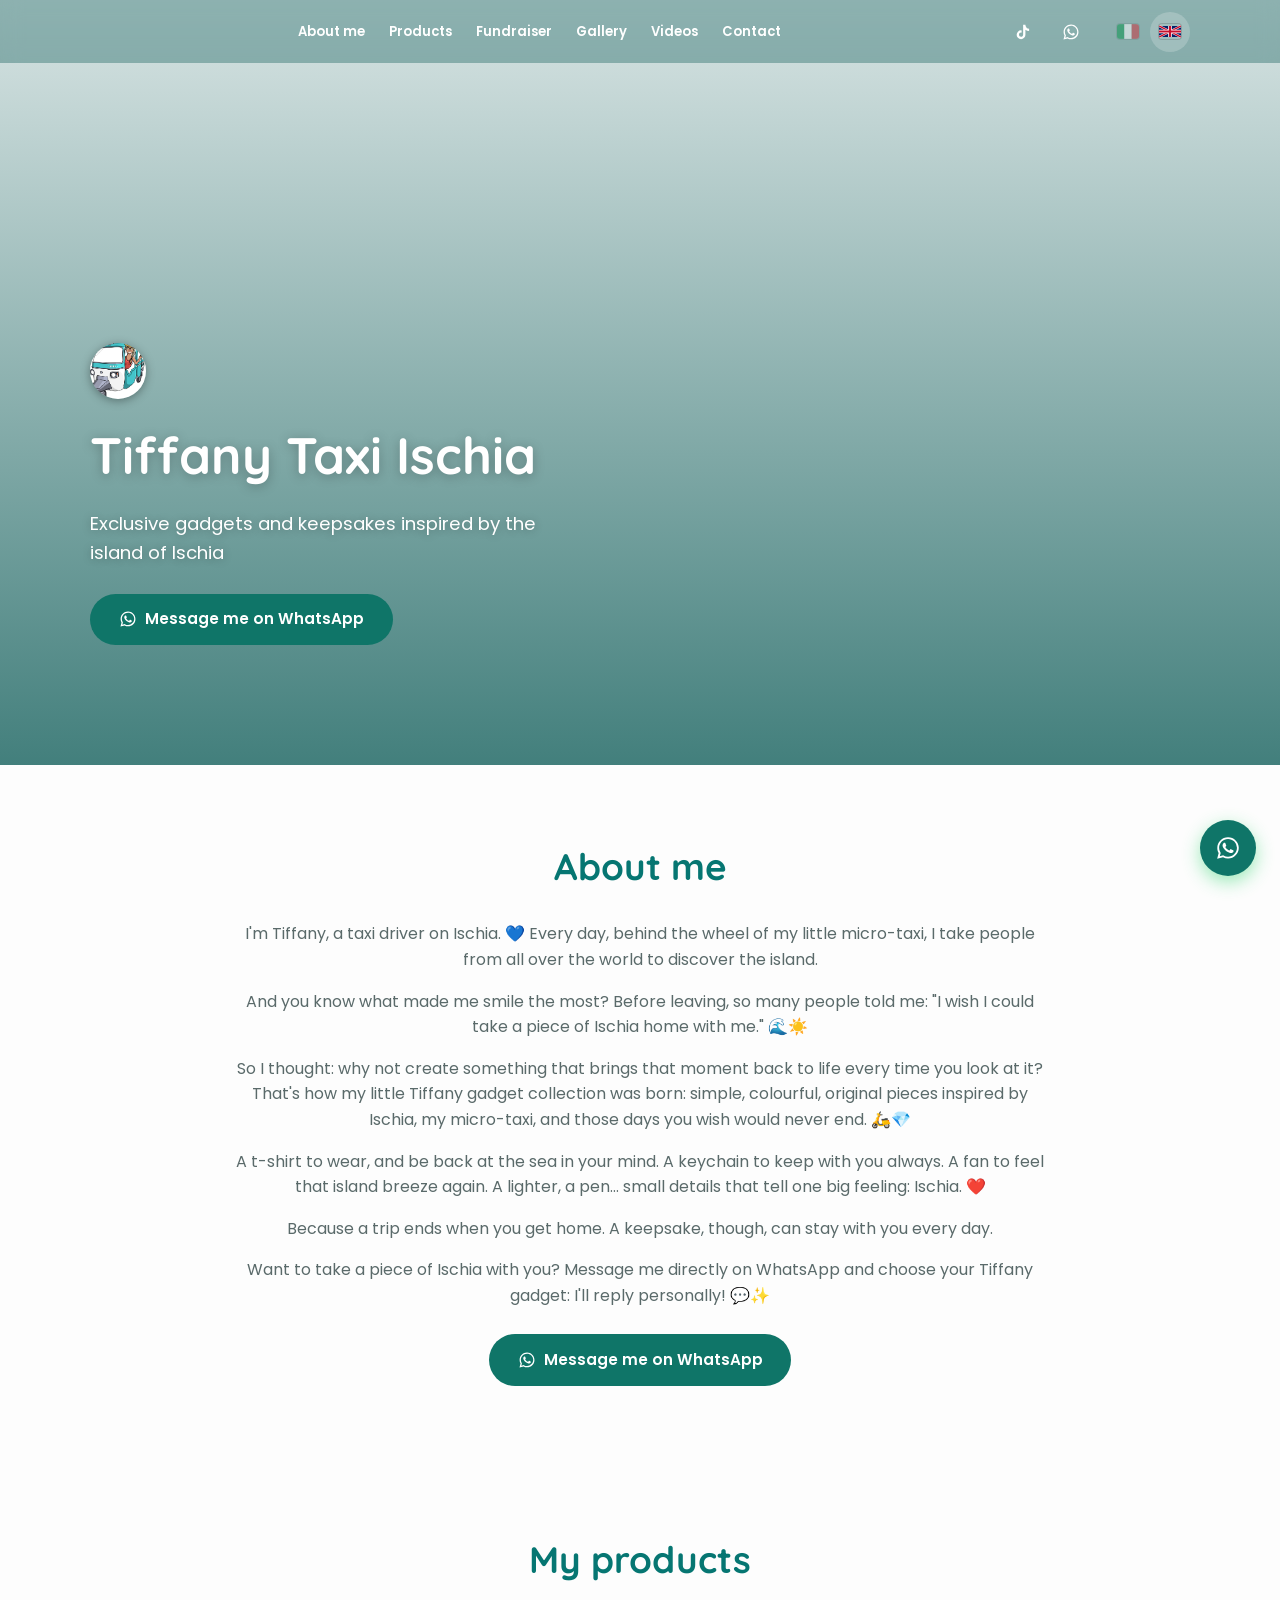
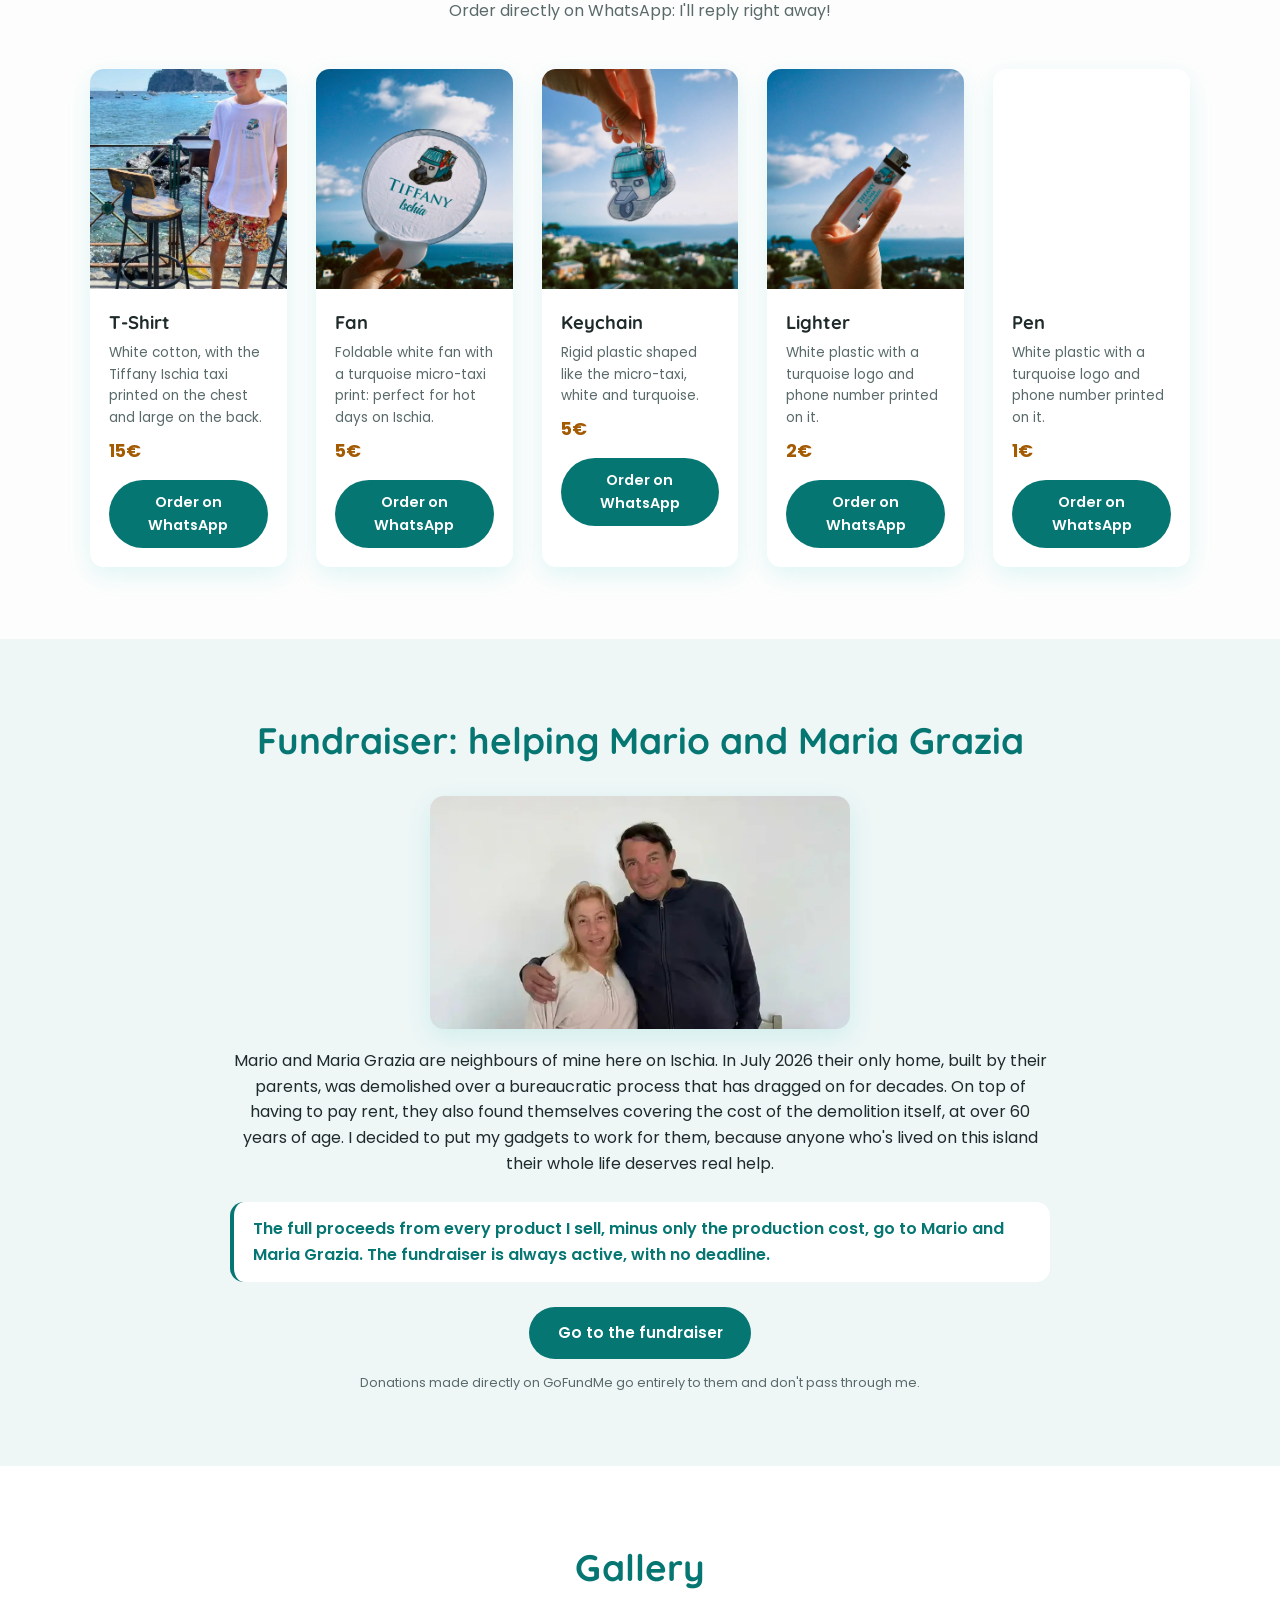
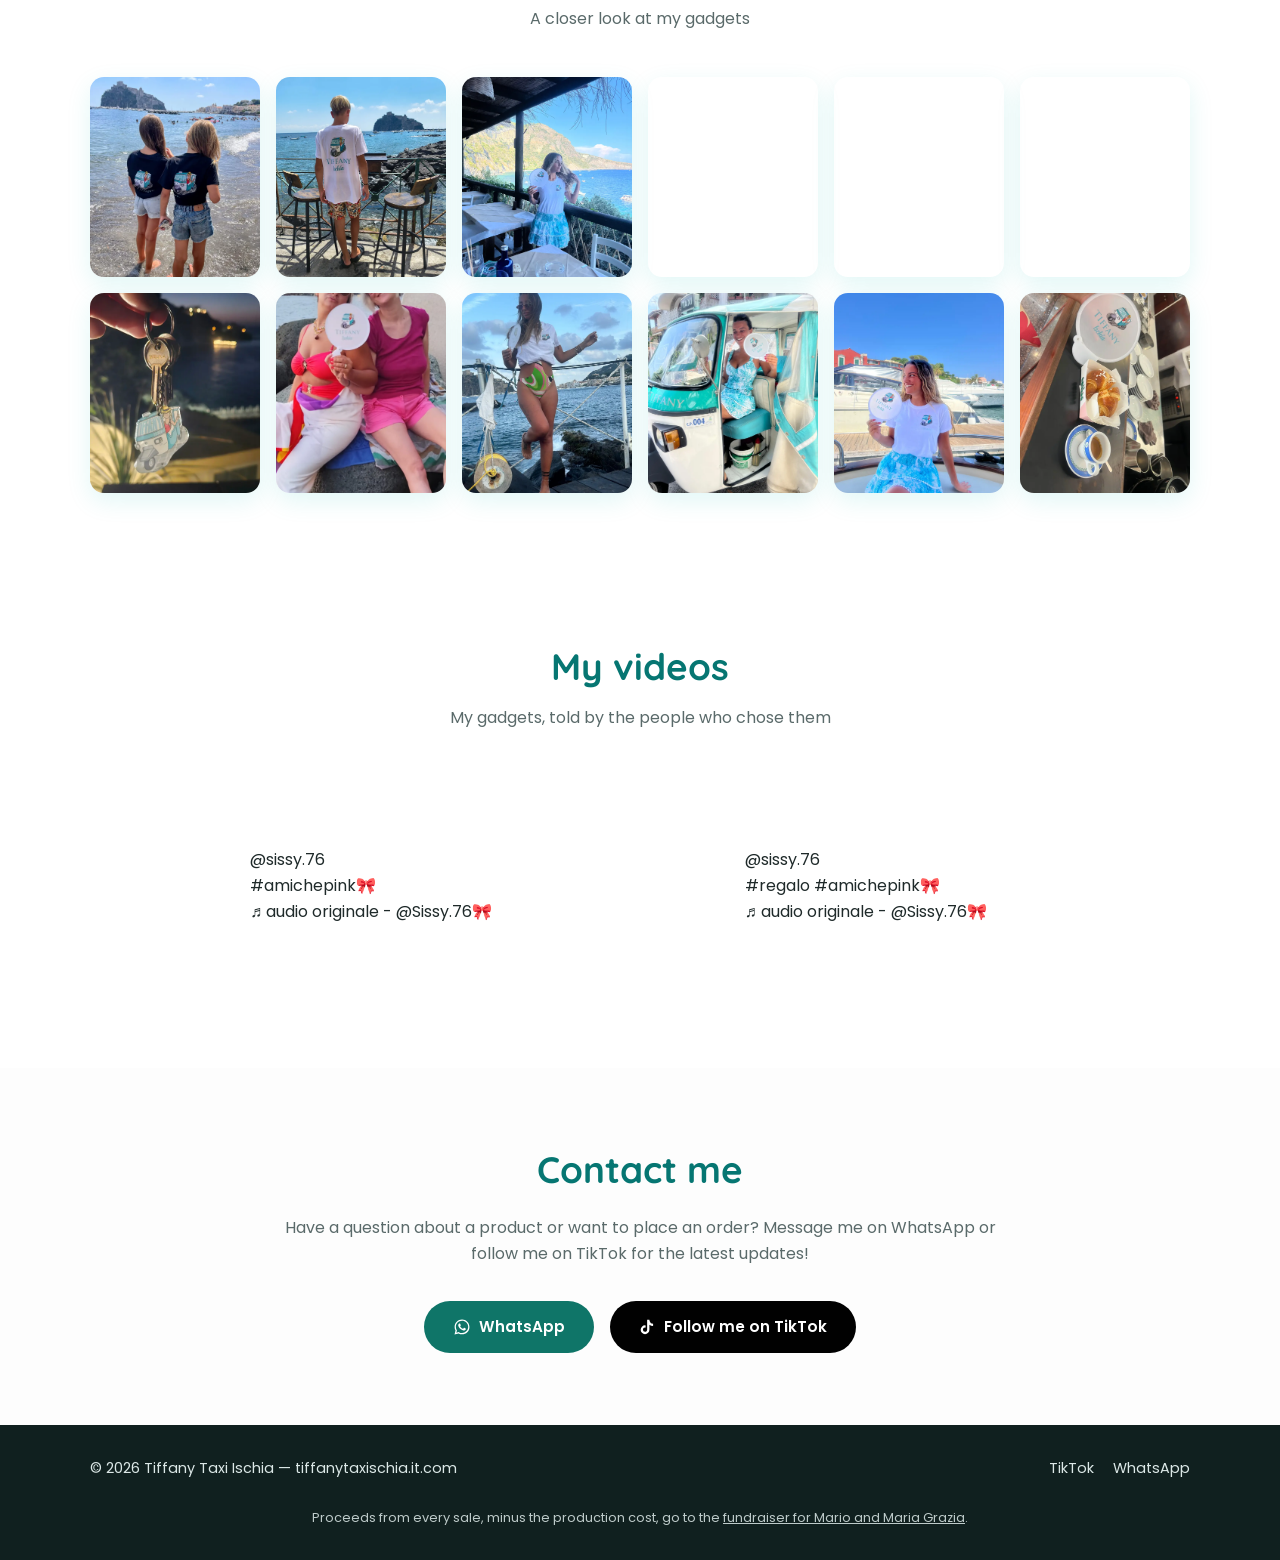
==== en.html @ 6708906d "Add English version of the site with a flag-based language switcher - Translate the entire page into" ====
<!DOCTYPE html>
<html lang="en">
<head>
<meta charset="UTF-8">
<meta name="viewport" content="width=device-width, initial-scale=1.0">
<title>Tiffany Taxi Ischia | Exclusive gadgets and products from Ischia</title>
<meta name="description" content="Tiffany Taxi Ischia: exclusive gadgets inspired by Ischia. Sales proceeds support a fundraiser for a family on the island. Order on WhatsApp!">
<link rel="canonical" href="https://tiffanytaxischia.it.com/en.html">
<link rel="alternate" hreflang="it" href="https://tiffanytaxischia.it.com/">
<link rel="alternate" hreflang="en" href="https://tiffanytaxischia.it.com/en.html">
<link rel="alternate" hreflang="x-default" href="https://tiffanytaxischia.it.com/">
<link rel="icon" type="image/png" sizes="32x32" href="assets/img/favicon.png">
<link rel="apple-touch-icon" sizes="180x180" href="assets/img/apple-touch-icon.png">
<meta property="og:title" content="Tiffany Taxi Ischia">
<meta property="og:description" content="Exclusive gadgets inspired by Ischia. Sales proceeds support a fundraiser for a family on the island. Order on WhatsApp, follow me on TikTok!">
<meta property="og:url" content="https://tiffanytaxischia.it.com/en.html">
<meta property="og:type" content="website">
<meta property="og:image" content="https://tiffanytaxischia.it.com/assets/img/og-image.jpg">
<meta property="og:image:width" content="1200">
<meta property="og:image:height" content="630">
<meta property="og:image:alt" content="Fan with the Tiffany Taxi Ischia logo">
<meta name="twitter:card" content="summary_large_image">
<meta name="twitter:image" content="https://tiffanytaxischia.it.com/assets/img/og-image.jpg">
<link rel="preload" as="image" href="assets/img/hero-mobile.webp" type="image/webp" media="(max-width: 768px)">
<link rel="preload" as="image" href="assets/img/hero-desktop.webp" type="image/webp" media="(min-width: 769px)">
<link rel="preconnect" href="https://fonts.googleapis.com">
<link rel="preconnect" href="https://fonts.gstatic.com" crossorigin>
<link href="https://fonts.googleapis.com/css2?family=Poppins:wght@400;600;700&family=Quicksand:wght@500;700&display=swap" rel="stylesheet">
<link rel="stylesheet" href="style.css">
<script type="application/ld+json">
{
  "@context": "https://schema.org",
  "@type": "Store",
  "name": "Tiffany Taxi Ischia",
  "image": "https://tiffanytaxischia.it.com/assets/img/og-image.jpg",
  "url": "https://tiffanytaxischia.it.com/",
  "telephone": "+393496470777",
  "address": {
    "@type": "PostalAddress",
    "addressLocality": "Ischia",
    "addressRegion": "NA",
    "addressCountry": "IT"
  },
  "sameAs": [
    "https://www.tiktok.com/@tiffanytaxischia"
  ]
}
</script>
</head>
<body>

<header class="site-header" id="site-header">
  <div class="container nav-bar">
    <button type="button" class="nav-toggle" id="nav-toggle" aria-expanded="false" aria-controls="main-nav" aria-label="Open menu">
      <svg class="icon-hamburger" viewBox="0 0 24 24" width="22" height="22" fill="none" stroke="currentColor" stroke-width="2" stroke-linecap="round" aria-hidden="true"><path d="M3 6h18M3 12h18M3 18h18"/></svg>
      <svg class="icon-close" viewBox="0 0 24 24" width="22" height="22" fill="none" stroke="currentColor" stroke-width="2" stroke-linecap="round" aria-hidden="true"><path d="M5 5l14 14M19 5L5 19"/></svg>
    </button>
    <nav class="main-nav" id="main-nav">
      <a href="#about">About me</a>
      <a href="#products">Products</a>
      <a href="#fundraiser">Fundraiser</a>
      <a href="#gallery">Gallery</a>
      <a href="#video">Videos</a>
      <a href="#contact">Contact</a>
    </nav>
    <div class="nav-social">
      <a class="nav-icon" href="https://www.tiktok.com/@tiffanytaxischia?_r=1&_t=ZN-99CZFN3Dx8I" target="_blank" rel="noopener noreferrer" aria-label="Follow me on TikTok">
        <svg viewBox="0 0 24 24" width="18" height="18" fill="currentColor" aria-hidden="true"><path d="M16.6 5.82c-.9-.95-1.4-2.2-1.4-3.5h-3.02v13.3c0 1.55-1.26 2.8-2.8 2.8a2.8 2.8 0 0 1-2.8-2.8 2.8 2.8 0 0 1 2.8-2.8c.27 0 .53.04.78.11V9.85a5.86 5.86 0 0 0-.78-.05 5.83 5.83 0 0 0-5.83 5.83A5.83 5.83 0 0 0 9.38 21.5a5.83 5.83 0 0 0 5.83-5.83V9.1a8.44 8.44 0 0 0 4.93 1.58V7.65c-1.28 0-2.47-.42-3.42-1.13-.05-.03-.09-.07-.12-.1Z"/></svg>
      </a>
      <a class="nav-icon" href="https://wa.me/393496470777?text=Hi!%20I'd%20like%20some%20info%20about%20your%20products." target="_blank" rel="noopener noreferrer" aria-label="Message me on WhatsApp">
        <svg viewBox="0 0 24 24" width="18" height="18" fill="currentColor" aria-hidden="true"><path d="M12.04 2C6.58 2 2.13 6.45 2.13 11.91c0 1.75.46 3.39 1.26 4.81L2 22l5.4-1.42a9.87 9.87 0 0 0 4.64 1.18h.01c5.46 0 9.9-4.45 9.9-9.91C21.96 6.45 17.5 2 12.04 2Zm0 18.06h-.01a8.2 8.2 0 0 1-4.18-1.15l-.3-.18-3.12.82.83-3.04-.2-.31a8.19 8.19 0 0 1-1.26-4.38c0-4.53 3.69-8.22 8.24-8.22 2.2 0 4.27.86 5.82 2.42a8.18 8.18 0 0 1 2.41 5.81c0 4.53-3.69 8.23-8.23 8.23Zm4.52-6.16c-.25-.12-1.47-.72-1.7-.81-.23-.08-.39-.12-.56.13-.17.25-.64.81-.78.97-.14.17-.29.19-.53.06-.25-.12-1.04-.38-1.99-1.22-.73-.66-1.23-1.47-1.37-1.72-.14-.25-.02-.38.11-.51.11-.11.25-.29.37-.43.12-.14.16-.25.25-.41.08-.17.04-.31-.02-.44-.06-.12-.56-1.36-.77-1.86-.2-.48-.41-.42-.56-.43h-.48c-.17 0-.44.06-.67.31-.23.25-.87.86-.87 2.08 0 1.23.9 2.42 1.02 2.58.12.17 1.77 2.72 4.29 3.81.6.26 1.07.42 1.43.53.6.19 1.15.16 1.58.1.48-.07 1.47-.6 1.68-1.18.21-.58.21-1.08.14-1.18-.06-.1-.23-.17-.48-.29Z"/></svg>
      </a>
    </div>
    <div class="nav-lang">
      <a href="/" class="lang-link" hreflang="it" aria-label="Italiano">
        <svg class="flag-icon" viewBox="0 0 3 2" aria-hidden="true"><rect width="1" height="2" x="0" fill="#009246"/><rect width="1" height="2" x="1" fill="#fff"/><rect width="1" height="2" x="2" fill="#ce2b37"/></svg>
      </a>
      <a href="/en.html" class="lang-link lang-active" hreflang="en" aria-current="page" aria-label="English">
        <svg class="flag-icon" viewBox="0 0 60 30" aria-hidden="true"><rect width="60" height="30" fill="#012169"/><path d="M0 0L60 30M60 0L0 30" stroke="#fff" stroke-width="6"/><path d="M0 0L25 12.5M60 0L35 12.5M0 30L25 17.5M60 30L35 17.5" stroke="#C8102E" stroke-width="4"/><path d="M30 0V30M0 15H60" stroke="#fff" stroke-width="10"/><path d="M30 0V30M0 15H60" stroke="#C8102E" stroke-width="6"/></svg>
      </a>
    </div>
  </div>
</header>

<main id="top">

  <section class="hero" id="hero">

    <picture class="hero-media">
      <source media="(max-width: 768px)" srcset="assets/img/hero-mobile.webp" type="image/webp">
      <source media="(max-width: 768px)" srcset="assets/img/hero-mobile.jpg" type="image/jpeg">
      <source srcset="assets/img/hero-desktop.webp" type="image/webp">
      <img src="assets/img/hero-desktop.jpg" alt="The Aragonese Castle of Ischia seen from the sea, with boats moored in the harbour" width="1197" height="673" fetchpriority="high" decoding="async">
    </picture>
    <div class="hero-overlay"></div>
    <div class="hero-content container">
      <img src="assets/img/logo.png" alt="Tiffany Taxi Ischia" class="hero-logo" width="1466" height="1466" decoding="async">
      <h1>Tiffany Taxi Ischia</h1>
      <p class="hero-subtitle">Exclusive gadgets and keepsakes inspired by the island of Ischia</p>
      <a href="https://wa.me/393496470777?text=Hi!%20I'd%20like%20some%20info%20about%20your%20products." target="_blank" rel="noopener noreferrer" class="btn btn-whatsapp hero-cta" aria-label="Message me on WhatsApp">
        <svg viewBox="0 0 24 24" width="18" height="18" fill="currentColor" aria-hidden="true"><path d="M12.04 2C6.58 2 2.13 6.45 2.13 11.91c0 1.75.46 3.39 1.26 4.81L2 22l5.4-1.42a9.87 9.87 0 0 0 4.64 1.18h.01c5.46 0 9.9-4.45 9.9-9.91C21.96 6.45 17.5 2 12.04 2Zm0 18.06h-.01a8.2 8.2 0 0 1-4.18-1.15l-.3-.18-3.12.82.83-3.04-.2-.31a8.19 8.19 0 0 1-1.26-4.38c0-4.53 3.69-8.22 8.24-8.22 2.2 0 4.27.86 5.82 2.42a8.18 8.18 0 0 1 2.41 5.81c0 4.53-3.69 8.23-8.23 8.23Zm4.52-6.16c-.25-.12-1.47-.72-1.7-.81-.23-.08-.39-.12-.56.13-.17.25-.64.81-.78.97-.14.17-.29.19-.53.06-.25-.12-1.04-.38-1.99-1.22-.73-.66-1.23-1.47-1.37-1.72-.14-.25-.02-.38.11-.51.11-.11.25-.29.37-.43.12-.14.16-.25.25-.41.08-.17.04-.31-.02-.44-.06-.12-.56-1.36-.77-1.86-.2-.48-.41-.42-.56-.43h-.48c-.17 0-.44.06-.67.31-.23.25-.87.86-.87 2.08 0 1.23.9 2.42 1.02 2.58.12.17 1.77 2.72 4.29 3.81.6.26 1.07.42 1.43.53.6.19 1.15.16 1.58.1.48-.07 1.47-.6 1.68-1.18.21-.58.21-1.08.14-1.18-.06-.1-.23-.17-.48-.29Z"/></svg>
        Message me on WhatsApp
      </a>
    </div>
  </section>

  <section id="about" class="about">
    <div class="container about-inner">
      <h2>About me</h2>
      <p>I'm Tiffany, a taxi driver on Ischia. 💙 Every day, behind the wheel of my little micro-taxi, I take people from all over the world to discover the island.</p>
      <p>And you know what made me smile the most? Before leaving, so many people told me: "I wish I could take a piece of Ischia home with me." 🌊☀️</p>
      <p>So I thought: why not create something that brings that moment back to life every time you look at it? That's how my little Tiffany gadget collection was born: simple, colourful, original pieces inspired by Ischia, my micro-taxi, and those days you wish would never end. 🛵💎</p>
      <p>A t-shirt to wear, and be back at the sea in your mind. A keychain to keep with you always. A fan to feel that island breeze again. A lighter, a pen… small details that tell one big feeling: Ischia. ❤️</p>
      <p>Because a trip ends when you get home. A keepsake, though, can stay with you every day.</p>
      <p>Want to take a piece of Ischia with you? Message me directly on WhatsApp and choose your Tiffany gadget: I'll reply personally! 💬✨</p>
      <a href="https://wa.me/393496470777?text=Hi!%20I'd%20like%20some%20info%20about%20your%20products." target="_blank" rel="noopener noreferrer" class="btn btn-whatsapp about-cta">
        <svg viewBox="0 0 24 24" width="18" height="18" fill="currentColor" aria-hidden="true"><path d="M12.04 2C6.58 2 2.13 6.45 2.13 11.91c0 1.75.46 3.39 1.26 4.81L2 22l5.4-1.42a9.87 9.87 0 0 0 4.64 1.18h.01c5.46 0 9.9-4.45 9.9-9.91C21.96 6.45 17.5 2 12.04 2Zm0 18.06h-.01a8.2 8.2 0 0 1-4.18-1.15l-.3-.18-3.12.82.83-3.04-.2-.31a8.19 8.19 0 0 1-1.26-4.38c0-4.53 3.69-8.22 8.24-8.22 2.2 0 4.27.86 5.82 2.42a8.18 8.18 0 0 1 2.41 5.81c0 4.53-3.69 8.23-8.23 8.23Zm4.52-6.16c-.25-.12-1.47-.72-1.7-.81-.23-.08-.39-.12-.56.13-.17.25-.64.81-.78.97-.14.17-.29.19-.53.06-.25-.12-1.04-.38-1.99-1.22-.73-.66-1.23-1.47-1.37-1.72-.14-.25-.02-.38.11-.51.11-.11.25-.29.37-.43.12-.14.16-.25.25-.41.08-.17.04-.31-.02-.44-.06-.12-.56-1.36-.77-1.86-.2-.48-.41-.42-.56-.43h-.48c-.17 0-.44.06-.67.31-.23.25-.87.86-.87 2.08 0 1.23.9 2.42 1.02 2.58.12.17 1.77 2.72 4.29 3.81.6.26 1.07.42 1.43.53.6.19 1.15.16 1.58.1.48-.07 1.47-.6 1.68-1.18.21-.58.21-1.08.14-1.18-.06-.1-.23-.17-.48-.29Z"/></svg>
        Message me on WhatsApp
      </a>
    </div>
  </section>

  <section id="products" class="products">
    <div class="container">
      <h2>My products</h2>
      <p class="section-subtitle">Order directly on WhatsApp: I'll reply right away!</p>

      <div class="product-grid">

        <article class="product-card">
          <picture>
            <source srcset="assets/img/maglia1.webp" type="image/webp">
            <img src="assets/img/maglia1.jpeg" alt="Tiffany Taxi Ischia T-Shirt" width="951" height="1600" loading="lazy" decoding="async">
          </picture>
          <div class="product-info">
            <h3>T-Shirt</h3>
            <p class="product-desc">White cotton, with the Tiffany Ischia taxi printed on the chest and large on the back.</p>
            <p class="price">15€</p>
            <a class="btn btn-order" href="https://wa.me/393496470777?text=Hi!%20I'd%20like%20to%20order%3A%20T-Shirt%20(15%E2%82%AC)" target="_blank" rel="noopener noreferrer">Order on WhatsApp</a>
          </div>
        </article>

        <article class="product-card">
          <picture>
            <source srcset="assets/img/ventaglio.webp" type="image/webp">
            <img src="assets/img/ventaglio.jpeg" alt="Tiffany Taxi Ischia fan" width="1200" height="1600" loading="lazy" decoding="async">
          </picture>
          <div class="product-info">
            <h3>Fan</h3>
            <p class="product-desc">Foldable white fan with a turquoise micro-taxi print: perfect for hot days on Ischia.</p>
            <p class="price">5€</p>
            <a class="btn btn-order" href="https://wa.me/393496470777?text=Hi!%20I'd%20like%20to%20order%3A%20Fan%20(5%E2%82%AC)" target="_blank" rel="noopener noreferrer">Order on WhatsApp</a>
          </div>
        </article>

        <article class="product-card">
          <picture>
            <source srcset="assets/img/portachiavi.webp" type="image/webp">
            <img src="assets/img/portachiavi.jpeg" alt="Tiffany Taxi Ischia keychain" width="1200" height="1600" loading="lazy" decoding="async">
          </picture>
          <div class="product-info">
            <h3>Keychain</h3>
            <p class="product-desc">Rigid plastic shaped like the micro-taxi, white and turquoise.</p>
            <p class="price">5€</p>
            <a class="btn btn-order" href="https://wa.me/393496470777?text=Hi!%20I'd%20like%20to%20order%3A%20Keychain%20(5%E2%82%AC)" target="_blank" rel="noopener noreferrer">Order on WhatsApp</a>
          </div>
        </article>

        <article class="product-card">
          <picture>
            <source srcset="assets/img/accendino.webp" type="image/webp">
            <img src="assets/img/accendino.jpeg" alt="Tiffany Taxi Ischia lighter" width="1200" height="1600" loading="lazy" decoding="async">
          </picture>
          <div class="product-info">
            <h3>Lighter</h3>
            <p class="product-desc">White plastic with a turquoise logo and phone number printed on it.</p>
            <p class="price">2€</p>
            <a class="btn btn-order" href="https://wa.me/393496470777?text=Hi!%20I'd%20like%20to%20order%3A%20Lighter%20(2%E2%82%AC)" target="_blank" rel="noopener noreferrer">Order on WhatsApp</a>
          </div>
        </article>

        <article class="product-card">
          <picture>
            <source srcset="assets/img/penna.webp" type="image/webp">
            <img src="assets/img/penna.jpeg" alt="Tiffany Taxi Ischia pen" width="1192" height="1600" loading="lazy" decoding="async">
          </picture>
          <div class="product-info">
            <h3>Pen</h3>
            <p class="product-desc">White plastic with a turquoise logo and phone number printed on it.</p>
            <p class="price">1€</p>
            <a class="btn btn-order" href="https://wa.me/393496470777?text=Hi!%20I'd%20like%20to%20order%3A%20Pen%20(1%E2%82%AC)" target="_blank" rel="noopener noreferrer">Order on WhatsApp</a>
          </div>
        </article>

      </div>
    </div>
  </section>

  <section id="fundraiser" class="fundraiser">
    <div class="container fundraiser-inner">
      <h2>Fundraiser: helping Mario and Maria Grazia</h2>
      <picture>
        <source srcset="assets/img/mario-maria-grazia.webp" type="image/webp">
        <img src="assets/img/mario-maria-grazia.jpeg" alt="Mario and Maria Grazia" class="fundraiser-photo" width="700" height="389" loading="lazy" decoding="async">
      </picture>
      <p>Mario and Maria Grazia are neighbours of mine here on Ischia. In July 2026 their only home, built by their parents, was demolished over a bureaucratic process that has dragged on for decades. On top of having to pay rent, they also found themselves covering the cost of the demolition itself, at over 60 years of age. I decided to put my gadgets to work for them, because anyone who's lived on this island their whole life deserves real help.</p>
      <p class="fundraiser-quota">The full proceeds from every product I sell, minus only the production cost, go to Mario and Maria Grazia. The fundraiser is always active, with no deadline.</p>
      <a href="https://gofund.me/87194f56e" target="_blank" rel="noopener noreferrer" class="btn btn-fundraiser">Go to the fundraiser</a>
      <p class="fundraiser-note">Donations made directly on GoFundMe go entirely to them and don't pass through me.</p>
    </div>
  </section>

  <section id="gallery" class="gallery">
    <div class="container">
      <h2>Gallery</h2>
      <p class="section-subtitle">A closer look at my gadgets</p>
      <div class="gallery-grid">
        <a class="gallery-item" href="assets/img/maglia2.jpeg">
          <picture>
            <source srcset="assets/img/maglia2.webp" type="image/webp">
            <img src="assets/img/maglia2.jpeg" alt="Tiffany Taxi Ischia T-Shirt, photo 2" width="1184" height="1600" loading="lazy" decoding="async">
          </picture>
        </a>
        <a class="gallery-item" href="assets/img/maglia3.jpeg">
          <picture>
            <source srcset="assets/img/maglia3.webp" type="image/webp">
            <img src="assets/img/maglia3.jpeg" alt="Tiffany Taxi Ischia T-Shirt, photo 3" width="1200" height="1600" loading="lazy" decoding="async">
          </picture>
        </a>
        <a class="gallery-item" href="assets/img/maglia_e_ventaglio.jpeg">
          <picture>
            <source srcset="assets/img/maglia_e_ventaglio.webp" type="image/webp">
            <img src="assets/img/maglia_e_ventaglio.jpeg" alt="Tiffany Taxi Ischia T-Shirt and fan" width="3024" height="4032" loading="lazy" decoding="async">
          </picture>
        </a>
        <a class="gallery-item" href="assets/img/ventaglio2.jpeg">
          <picture>
            <source srcset="assets/img/ventaglio2.webp" type="image/webp">
            <img src="assets/img/ventaglio2.jpeg" alt="Tiffany Taxi Ischia fan, photo 2" width="1600" height="1200" loading="lazy" decoding="async">
          </picture>
        </a>
        <a class="gallery-item" href="assets/img/ventaglio3.jpeg">
          <picture>
            <source srcset="assets/img/ventaglio3.webp" type="image/webp">
            <img src="assets/img/ventaglio3.jpeg" alt="Tiffany Taxi Ischia fan, photo 3" width="1600" height="1200" loading="lazy" decoding="async">
          </picture>
        </a>
        <a class="gallery-item" href="assets/img/ventaglio4.jpeg">
          <picture>
            <source srcset="assets/img/ventaglio4.webp" type="image/webp">
            <img src="assets/img/ventaglio4.jpeg" alt="Tiffany Taxi Ischia fan, photo 4" width="1600" height="1200" loading="lazy" decoding="async">
          </picture>
        </a>
        <a class="gallery-item" href="assets/img/portachiavi2.jpeg">
          <picture>
            <source srcset="assets/img/portachiavi2.webp" type="image/webp">
            <img src="assets/img/portachiavi2.jpeg" alt="Tiffany Taxi Ischia keychain, photo 2" width="946" height="2048" loading="lazy" decoding="async">
          </picture>
        </a>
        <a class="gallery-item" href="assets/img/ventaglio5.jpeg">
          <picture>
            <source srcset="assets/img/ventaglio5.webp" type="image/webp">
            <img src="assets/img/ventaglio5.jpeg" alt="Two friends with the Tiffany Ischia fan, castle in the background" width="900" height="2008" loading="lazy" decoding="async">
          </picture>
        </a>
        <a class="gallery-item" href="assets/img/ventaglio6.jpeg">
          <picture>
            <source srcset="assets/img/ventaglio6.webp" type="image/webp">
            <img src="assets/img/ventaglio6.jpeg" alt="Tiffany Ischia fan on the pier, sea view" width="900" height="1200" loading="lazy" decoding="async">
          </picture>
        </a>
        <a class="gallery-item" href="assets/img/taxi-reale.jpeg">
          <picture>
            <source srcset="assets/img/taxi-reale.webp" type="image/webp">
            <img src="assets/img/taxi-reale.jpeg" alt="The real Tiffany taxi on Ischia, fan in hand" width="900" height="1200" loading="lazy" decoding="async">
          </picture>
        </a>
        <a class="gallery-item" href="assets/img/maglia4.jpeg">
          <picture>
            <source srcset="assets/img/maglia4.webp" type="image/webp">
            <img src="assets/img/maglia4.jpeg" alt="Tiffany Ischia T-Shirt worn on a boat, fan in hand" width="900" height="1200" loading="lazy" decoding="async">
          </picture>
        </a>
        <a class="gallery-item" href="assets/img/ventaglio7.jpeg">
          <picture>
            <source srcset="assets/img/ventaglio7.webp" type="image/webp">
            <img src="assets/img/ventaglio7.jpeg" alt="Tiffany Ischia fan at a café, with a croissant and coffee" width="900" height="1200" loading="lazy" decoding="async">
          </picture>
        </a>
      </div>
    </div>

    <div id="lightbox" class="lightbox" hidden>
      <button type="button" class="lightbox-close" aria-label="Close preview">&times;</button>
      <img class="lightbox-img" src="" alt="">
    </div>
  </section>

  <section id="video" class="tiktok-section">
    <div class="container">
      <h2>My videos</h2>
      <p class="section-subtitle">My gadgets, told by the people who chose them</p>
      <div class="tiktok-grid">
        <div class="tiktok-embed-wrap">
          <blockquote class="tiktok-embed" cite="https://www.tiktok.com/@sissy.76/video/7666508667839089952" data-video-id="7666508667839089952" style="max-width:605px;min-width:325px;">
            <section>
              <a target="_blank" title="@sissy.76" href="https://www.tiktok.com/@sissy.76?refer=embed">@sissy.76</a>
              <p><a title="amichepink🎀" target="_blank" href="https://www.tiktok.com/tag/amichepink%F0%9F%8E%80?refer=embed">#amichepink🎀</a></p>
              <a target="_blank" title="♬ audio originale - @Sissy.76🎀" href="https://www.tiktok.com/music/audio-originale-7666508689050651424?refer=embed">♬ audio originale - @Sissy.76🎀</a>
            </section>
          </blockquote>
        </div>
        <div class="tiktok-embed-wrap">
          <blockquote class="tiktok-embed" cite="https://www.tiktok.com/@sissy.76/video/7667182428473101600" data-video-id="7667182428473101600" style="max-width:605px;min-width:325px;">
            <section>
              <a target="_blank" title="@sissy.76" href="https://www.tiktok.com/@sissy.76?refer=embed">@sissy.76</a>
              <p><a title="regalo" target="_blank" href="https://www.tiktok.com/tag/regalo?refer=embed">#regalo</a> <a title="amichepink🎀" target="_blank" href="https://www.tiktok.com/tag/amichepink%F0%9F%8E%80?refer=embed">#amichepink🎀</a></p>
              <a target="_blank" title="♬ audio originale - @Sissy.76🎀" href="https://www.tiktok.com/music/audio-originale-7667182452250544928?refer=embed">♬ audio originale - @Sissy.76🎀</a>
            </section>
          </blockquote>
        </div>
      </div>
    </div>
  </section>

  <section id="contact" class="contact">
    <div class="container contact-inner">
      <h2>Contact me</h2>
      <p>Have a question about a product or want to place an order? Message me on WhatsApp or follow me on TikTok for the latest updates!</p>
      <div class="contact-actions">
        <a href="https://wa.me/393496470777?text=Hi!%20I'd%20like%20some%20info%20about%20your%20products." target="_blank" rel="noopener noreferrer" class="btn btn-whatsapp">
          <svg viewBox="0 0 24 24" width="18" height="18" fill="currentColor" aria-hidden="true"><path d="M12.04 2C6.58 2 2.13 6.45 2.13 11.91c0 1.75.46 3.39 1.26 4.81L2 22l5.4-1.42a9.87 9.87 0 0 0 4.64 1.18h.01c5.46 0 9.9-4.45 9.9-9.91C21.96 6.45 17.5 2 12.04 2Zm0 18.06h-.01a8.2 8.2 0 0 1-4.18-1.15l-.3-.18-3.12.82.83-3.04-.2-.31a8.19 8.19 0 0 1-1.26-4.38c0-4.53 3.69-8.22 8.24-8.22 2.2 0 4.27.86 5.82 2.42a8.18 8.18 0 0 1 2.41 5.81c0 4.53-3.69 8.23-8.23 8.23Zm4.52-6.16c-.25-.12-1.47-.72-1.7-.81-.23-.08-.39-.12-.56.13-.17.25-.64.81-.78.97-.14.17-.29.19-.53.06-.25-.12-1.04-.38-1.99-1.22-.73-.66-1.23-1.47-1.37-1.72-.14-.25-.02-.38.11-.51.11-.11.25-.29.37-.43.12-.14.16-.25.25-.41.08-.17.04-.31-.02-.44-.06-.12-.56-1.36-.77-1.86-.2-.48-.41-.42-.56-.43h-.48c-.17 0-.44.06-.67.31-.23.25-.87.86-.87 2.08 0 1.23.9 2.42 1.02 2.58.12.17 1.77 2.72 4.29 3.81.6.26 1.07.42 1.43.53.6.19 1.15.16 1.58.1.48-.07 1.47-.6 1.68-1.18.21-.58.21-1.08.14-1.18-.06-.1-.23-.17-.48-.29Z"/></svg>
          WhatsApp
        </a>
        <a href="https://www.tiktok.com/@tiffanytaxischia?_r=1&_t=ZN-99CZFN3Dx8I" target="_blank" rel="noopener noreferrer" class="btn btn-tiktok">
          <svg viewBox="0 0 24 24" width="18" height="18" fill="currentColor" aria-hidden="true"><path d="M16.6 5.82c-.9-.95-1.4-2.2-1.4-3.5h-3.02v13.3c0 1.55-1.26 2.8-2.8 2.8a2.8 2.8 0 0 1-2.8-2.8 2.8 2.8 0 0 1 2.8-2.8c.27 0 .53.04.78.11V9.85a5.86 5.86 0 0 0-.78-.05 5.83 5.83 0 0 0-5.83 5.83A5.83 5.83 0 0 0 9.38 21.5a5.83 5.83 0 0 0 5.83-5.83V9.1a8.44 8.44 0 0 0 4.93 1.58V7.65c-1.28 0-2.47-.42-3.42-1.13-.05-.03-.09-.07-.12-.1Z"/></svg>
          Follow me on TikTok
        </a>
      </div>
    </div>
  </section>

</main>

<footer class="site-footer">
  <div class="container footer-inner">
    <p>&copy; 2026 Tiffany Taxi Ischia — tiffanytaxischia.it.com</p>
    <div class="footer-links">
      <a href="https://www.tiktok.com/@tiffanytaxischia?_r=1&_t=ZN-99CZFN3Dx8I" target="_blank" rel="noopener noreferrer">TikTok</a>
      <a href="https://wa.me/393496470777" target="_blank" rel="noopener noreferrer">WhatsApp</a>
    </div>
    <p class="footer-fundraiser">Proceeds from every sale, minus the production cost, go to the <a href="https://gofund.me/87194f56e" target="_blank" rel="noopener noreferrer">fundraiser for Mario and Maria Grazia</a>.</p>
  </div>
</footer>

<a href="https://wa.me/393496470777?text=Hi!%20I'd%20like%20some%20info%20about%20your%20products." target="_blank" rel="noopener noreferrer" class="whatsapp-float" aria-label="Message me on WhatsApp">
  <svg viewBox="0 0 24 24" width="26" height="26" fill="currentColor" aria-hidden="true"><path d="M12.04 2C6.58 2 2.13 6.45 2.13 11.91c0 1.75.46 3.39 1.26 4.81L2 22l5.4-1.42a9.87 9.87 0 0 0 4.64 1.18h.01c5.46 0 9.9-4.45 9.9-9.91C21.96 6.45 17.5 2 12.04 2Zm0 18.06h-.01a8.2 8.2 0 0 1-4.18-1.15l-.3-.18-3.12.82.83-3.04-.2-.31a8.19 8.19 0 0 1-1.26-4.38c0-4.53 3.69-8.22 8.24-8.22 2.2 0 4.27.86 5.82 2.42a8.18 8.18 0 0 1 2.41 5.81c0 4.53-3.69 8.23-8.23 8.23Zm4.52-6.16c-.25-.12-1.47-.72-1.7-.81-.23-.08-.39-.12-.56.13-.17.25-.64.81-.78.97-.14.17-.29.19-.53.06-.25-.12-1.04-.38-1.99-1.22-.73-.66-1.23-1.47-1.37-1.72-.14-.25-.02-.38.11-.51.11-.11.25-.29.37-.43.12-.14.16-.25.25-.41.08-.17.04-.31-.02-.44-.06-.12-.56-1.36-.77-1.86-.2-.48-.41-.42-.56-.43h-.48c-.17 0-.44.06-.67.31-.23.25-.87.86-.87 2.08 0 1.23.9 2.42 1.02 2.58.12.17 1.77 2.72 4.29 3.81.6.26 1.07.42 1.43.53.6.19 1.15.16 1.58.1.48-.07 1.47-.6 1.68-1.18.21-.58.21-1.08.14-1.18-.06-.1-.23-.17-.48-.29Z"/></svg>
</a>

<script>
  (function () {
    var lightbox = document.getElementById('lightbox');
    var lightboxImg = lightbox.querySelector('.lightbox-img');
    var closeBtn = lightbox.querySelector('.lightbox-close');
    var lastFocused = null;

    function openLightbox(trigger) {
      var img = trigger.querySelector('img');
      lightboxImg.src = img.currentSrc || img.src;
      lightboxImg.alt = img.alt;
      lastFocused = trigger;
      lightbox.hidden = false;
      closeBtn.focus();
    }

    function closeLightbox() {
      lightbox.hidden = true;
      lightboxImg.src = '';
      if (lastFocused) lastFocused.focus();
    }

    document.querySelectorAll('.gallery-item').forEach(function (item) {
      item.addEventListener('click', function (e) {
        e.preventDefault();
        openLightbox(item);
      });
    });

    closeBtn.addEventListener('click', closeLightbox);

    lightbox.addEventListener('click', function (e) {
      if (e.target === lightbox) closeLightbox();
    });

    document.addEventListener('keydown', function (e) {
      if (e.key === 'Escape' && !lightbox.hidden) closeLightbox();
    });
  })();

  (function () {
    var header = document.getElementById('site-header');
    var toggle = document.getElementById('nav-toggle');
    var nav = document.getElementById('main-nav');

    function closeMenu() {
      nav.classList.remove('open');
      toggle.setAttribute('aria-expanded', 'false');
    }

    toggle.addEventListener('click', function () {
      var isOpen = nav.classList.toggle('open');
      toggle.setAttribute('aria-expanded', String(isOpen));
    });

    nav.addEventListener('click', function (e) {
      if (e.target.tagName === 'A') closeMenu();
    });

    document.addEventListener('click', function (e) {
      if (nav.classList.contains('open') && !nav.contains(e.target) && !toggle.contains(e.target)) {
        closeMenu();
      }
    });

    document.addEventListener('keydown', function (e) {
      if (e.key === 'Escape' && nav.classList.contains('open')) {
        closeMenu();
        toggle.focus();
      }
    });

    function onScroll() {
      header.classList.toggle('scrolled', window.scrollY > 20);
    }
    onScroll();
    window.addEventListener('scroll', onScroll, { passive: true });
  })();

  (function () {
    var reduceMotion = window.matchMedia('(prefers-reduced-motion: reduce)').matches;
    if (reduceMotion || !('IntersectionObserver' in window)) return;

    var targets = document.querySelectorAll('.product-card, .gallery-item, .about-inner, .fundraiser-inner, .contact-inner, .tiktok-grid');
    targets.forEach(function (el) { el.classList.add('reveal'); });

    var observer = new IntersectionObserver(function (entries) {
      entries.forEach(function (entry) {
        if (entry.isIntersecting) {
          entry.target.classList.add('is-visible');
          observer.unobserve(entry.target);
        }
      });
    }, { threshold: 0.15, rootMargin: '0px 0px -40px 0px' });

    targets.forEach(function (el) { observer.observe(el); });
  })();

  (function () {
    var section = document.getElementById('video');
    if (!section) return;

    function loadTikTokEmbed() {
      var script = document.createElement('script');
      script.src = 'https://www.tiktok.com/embed.js';
      script.async = true;
      document.body.appendChild(script);
    }

    if ('IntersectionObserver' in window) {
      var observer = new IntersectionObserver(function (entries) {
        entries.forEach(function (entry) {
          if (entry.isIntersecting) {
            loadTikTokEmbed();
            observer.disconnect();
          }
        });
      }, { rootMargin: '200px' });
      observer.observe(section);
    } else {
      loadTikTokEmbed();
    }
  })();
</script>

</body>
</html>
---- style.css ----
:root {
  --color-primary: #0abab5;
  --color-primary-dark: #067672;
  --color-primary-darker: #045551;
  --color-accent: #ffb703;
  --color-accent-dark: #a35a00;
  --color-bg: #fdfdfd;
  --color-surface: #ffffff;
  --color-text: #1f2a2a;
  --color-text-light: #5a6a6a;
  --color-whatsapp: #0f7568;
  --color-tiktok: #010101;
  --font-heading: 'Quicksand', sans-serif;
  --font-body: 'Poppins', sans-serif;
  --radius: 14px;
  --shadow: 0 8px 24px rgba(10, 186, 181, 0.12);
}

* {
  box-sizing: border-box;
  margin: 0;
  padding: 0;
}

html {
  scroll-behavior: smooth;
}

body {
  font-family: var(--font-body);
  color: var(--color-text);
  background: var(--color-bg);
  line-height: 1.6;
}

img,
picture {
  max-width: 100%;
  display: block;
}

h1, h2, h3 {
  font-family: var(--font-heading);
  font-weight: 700;
}

.container {
  width: 100%;
  max-width: 1140px;
  margin: 0 auto;
  padding: 0 1.25rem;
}

a {
  text-decoration: none;
  color: inherit;
}

/* Header / Nav */

.site-header {
  position: fixed;
  top: 0;
  left: 0;
  right: 0;
  z-index: 1000;
  background: rgba(4, 85, 81, 0.35);
  backdrop-filter: blur(10px);
  -webkit-backdrop-filter: blur(10px);
  transition: background-color 0.25s ease, box-shadow 0.25s ease;
}

.site-header.scrolled {
  background: var(--color-surface);
  box-shadow: 0 2px 10px rgba(0, 0, 0, 0.08);
}

.nav-bar {
  display: flex;
  align-items: center;
  gap: 0.75rem;
  padding: 0.6rem 1.25rem;
}

.nav-toggle {
  display: none;
  align-items: center;
  justify-content: center;
  width: 44px;
  height: 44px;
  border: none;
  background: transparent;
  color: #fff;
  cursor: pointer;
  border-radius: 8px;
  transition: color 0.2s ease;
}

.site-header.scrolled .nav-toggle {
  color: var(--color-text);
}

.nav-toggle .icon-close {
  display: none;
}

.nav-toggle[aria-expanded="true"] .icon-hamburger {
  display: none;
}

.nav-toggle[aria-expanded="true"] .icon-close {
  display: block;
}

.main-nav {
  display: flex;
  flex: 1;
  justify-content: center;
  gap: 1.5rem;
}

.main-nav a {
  font-size: 0.82rem;
  font-weight: 600;
  color: #fff;
  white-space: nowrap;
  transition: color 0.2s ease;
}

.site-header.scrolled .main-nav a {
  color: var(--color-text);
}

.main-nav a:hover {
  color: var(--color-accent);
}

.nav-social {
  display: flex;
  gap: 0.25rem;
  margin-left: auto;
}

.nav-icon {
  display: inline-flex;
  align-items: center;
  justify-content: center;
  width: 44px;
  height: 44px;
  border-radius: 50%;
  color: #fff;
  transition: background-color 0.2s ease, color 0.2s ease;
}

.site-header.scrolled .nav-icon {
  color: var(--color-primary-dark);
}

.nav-icon:hover {
  background: rgba(255, 255, 255, 0.18);
}

.site-header.scrolled .nav-icon:hover {
  background: rgba(4, 85, 81, 0.1);
}

.nav-lang {
  display: flex;
  gap: 0.15rem;
  margin-left: 0.15rem;
}

.lang-link {
  display: inline-flex;
  align-items: center;
  justify-content: center;
  width: 40px;
  height: 40px;
  border-radius: 50%;
  opacity: 0.5;
  transition: opacity 0.2s ease, background-color 0.2s ease;
}

.flag-icon {
  width: 22px;
  height: 15px;
  border-radius: 3px;
  box-shadow: 0 0 0 1px rgba(0, 0, 0, 0.15);
}

.lang-link:hover {
  opacity: 0.85;
}

.lang-link.lang-active {
  opacity: 1;
  background: rgba(255, 255, 255, 0.2);
  cursor: default;
}

.site-header.scrolled .lang-link.lang-active {
  background: rgba(4, 85, 81, 0.1);
}

/* Hero */

.hero {
  position: relative;
  height: 100svh;
  display: flex;
  align-items: flex-end;
  overflow: hidden;
  color: #fff;
}

.hero-media {
  position: absolute;
  inset: 0;
  z-index: 0;
}

.hero-media img {
  width: 100%;
  height: 100%;
  object-fit: cover;
  animation: kenburns 22s ease-in-out infinite alternate;
}

@keyframes kenburns {
  from {
    transform: scale(1);
  }
  to {
    transform: scale(1.08);
  }
}

@media (prefers-reduced-motion: reduce) {
  .hero-media img {
    animation: none;
  }
}

.hero-overlay {
  position: absolute;
  inset: 0;
  z-index: 1;
  background: linear-gradient(to top, rgba(4, 85, 81, 0.75) 0%, rgba(4, 85, 81, 0.15) 100%);
  pointer-events: none;
}

.hero-content {
  position: relative;
  z-index: 2;
  width: 100%;
  padding: 6rem 1.25rem 3rem;
  text-align: center;
}

.hero-logo {
  width: 56px;
  height: 56px;
  object-fit: cover;
  border-radius: 50%;
  box-shadow: 0 2px 10px rgba(0, 0, 0, 0.35);
  margin: 0 auto 1rem;
}

.hero h1 {
  font-size: clamp(2rem, 6vw, 3.2rem);
  text-wrap: balance;
  margin-bottom: 0.75rem;
  text-shadow: 0 2px 12px rgba(0, 0, 0, 0.25);
}

.hero-subtitle {
  font-size: clamp(1rem, 2.2vw, 1.15rem);
  max-width: 480px;
  margin: 0 auto 1.6rem;
  text-shadow: 0 1px 8px rgba(0, 0, 0, 0.25);
}

.hero-cta {
  padding: 1rem 2rem;
  font-size: 1rem;
}

/* Desktop hero: shorter, bottom-left aligned */
@media (min-width: 769px) {
  .hero {
    height: min(85vh, 800px);
  }

  .hero-content {
    text-align: left;
  }

  .hero-logo {
    margin: 0 0 1rem;
  }

  .hero-subtitle {
    margin: 0 0 1.6rem;
  }
}

/* Buttons */

.btn {
  display: inline-flex;
  align-items: center;
  gap: 0.5rem;
  padding: 0.85rem 1.8rem;
  border-radius: 999px;
  font-weight: 600;
  font-size: 0.95rem;
  transition: transform 0.15s ease, box-shadow 0.15s ease, opacity 0.15s ease;
}

.btn:hover {
  transform: translateY(-2px);
}

.btn-primary {
  background: var(--color-accent);
  color: #1f2a2a;
}

.btn-whatsapp {
  background: var(--color-whatsapp);
  color: #fff;
}

.btn-tiktok {
  background: var(--color-tiktok);
  color: #fff;
}

.btn-order {
  display: flex;
  align-items: center;
  justify-content: center;
  min-height: 44px;
  text-align: center;
  background: var(--color-primary-dark);
  color: #fff;
  padding: 0.7rem 1rem;
  border-radius: 999px;
  font-size: 0.9rem;
  margin-top: 0.9rem;
}

.btn-order:hover {
  background: var(--color-primary-darker);
}

/* Sections */

section {
  padding: 4.5rem 1.25rem;
}

section h2 {
  text-align: center;
  font-size: clamp(1.7rem, 3vw, 2.3rem);
  color: var(--color-primary-dark);
}

.section-subtitle {
  text-align: center;
  color: var(--color-text-light);
  margin-top: 0.6rem;
  margin-bottom: 2.8rem;
}

/* About */

.about-inner {
  text-align: center;
  max-width: 640px;
}

@media (min-width: 769px) {
  .about-inner {
    max-width: 860px;
  }
}

.about-inner p {
  color: var(--color-text-light);
  margin-top: 1rem;
}

.about-inner p:first-of-type {
  margin-top: 1.6rem;
}

.about-cta {
  margin-top: 1.6rem;
}

/* Products */

.product-grid {
  display: grid;
  grid-template-columns: repeat(auto-fit, minmax(220px, 1fr));
  gap: 1.8rem;
}

@media (min-width: 960px) {
  .product-grid {
    grid-template-columns: repeat(5, 1fr);
  }
}

.product-card {
  background: var(--color-surface);
  border-radius: var(--radius);
  overflow: hidden;
  box-shadow: var(--shadow);
  transition: transform 0.2s ease, box-shadow 0.2s ease;
}

.product-card:hover {
  transform: translateY(-6px);
  box-shadow: 0 14px 30px rgba(10, 186, 181, 0.2);
}

.product-card img {
  width: 100%;
  height: 220px;
  object-fit: cover;
}

.product-info {
  padding: 1.2rem;
}

.product-info h3 {
  font-size: 1.15rem;
  margin-bottom: 0.3rem;
}

.product-desc {
  font-size: 0.85rem;
  color: var(--color-text-light);
  margin-bottom: 0.5rem;
}

.price {
  font-weight: 700;
  color: var(--color-accent-dark);
  font-size: 1.1rem;
}

/* Fundraiser */

.fundraiser {
  background: #eef6f6;
}

.fundraiser-inner {
  text-align: center;
  max-width: 640px;
}

@media (min-width: 769px) {
  .fundraiser-inner {
    max-width: 860px;
  }
}

.fundraiser-photo {
  width: 100%;
  max-width: 420px;
  height: auto;
  margin: 1.6rem auto 0;
  border-radius: var(--radius);
  box-shadow: var(--shadow);
}

.fundraiser-inner > p {
  color: var(--color-text);
  margin-top: 1.2rem;
}

.fundraiser-inner > p.fundraiser-quota {
  font-weight: 600;
  color: var(--color-primary-dark);
  background: var(--color-surface);
  border-left: 4px solid var(--color-primary-dark);
  border-radius: var(--radius);
  padding: 0.9rem 1.2rem;
  margin-top: 1.6rem;
  text-align: left;
}

.btn-fundraiser {
  background: var(--color-primary-dark);
  color: #fff;
  margin-top: 1.6rem;
}

.btn-fundraiser:hover {
  background: var(--color-primary-darker);
}

.fundraiser-inner > p.fundraiser-note {
  font-size: 0.8rem;
  color: var(--color-text-light);
  margin-top: 0.9rem;
}

/* Gallery */

.gallery {
  background: var(--color-surface);
}

.gallery-grid {
  display: grid;
  grid-template-columns: repeat(6, 1fr);
  gap: 1rem;
}

.gallery-item {
  display: block;
  cursor: pointer;
  border-radius: var(--radius);
}

.gallery-item:focus-visible {
  outline: 3px solid var(--color-primary);
  outline-offset: 2px;
}

.gallery-grid img {
  width: 100%;
  height: 200px;
  object-fit: cover;
  border-radius: var(--radius);
  box-shadow: var(--shadow);
  transition: transform 0.2s ease;
}

.gallery-item:hover img {
  transform: scale(1.03);
}

/* Lightbox */

.lightbox {
  position: fixed;
  inset: 0;
  z-index: 1000;
  display: flex;
  align-items: center;
  justify-content: center;
  padding: 2rem;
  background: rgba(10, 20, 20, 0.92);
}

.lightbox[hidden] {
  display: none;
}

.lightbox-img {
  max-width: 100%;
  max-height: 90vh;
  border-radius: var(--radius);
  box-shadow: 0 10px 40px rgba(0, 0, 0, 0.5);
}

.lightbox-close {
  position: absolute;
  top: 1rem;
  right: 1.25rem;
  width: 44px;
  height: 44px;
  border: none;
  border-radius: 50%;
  background: rgba(255, 255, 255, 0.15);
  color: #fff;
  font-size: 1.8rem;
  line-height: 1;
  cursor: pointer;
  display: flex;
  align-items: center;
  justify-content: center;
  transition: background 0.15s ease;
}

.lightbox-close:hover,
.lightbox-close:focus-visible {
  background: rgba(255, 255, 255, 0.3);
}

/* TikTok videos */

.tiktok-section {
  background: var(--color-surface);
}

.tiktok-grid {
  display: grid;
  grid-template-columns: repeat(auto-fit, minmax(300px, 1fr));
  gap: 1.8rem;
  max-width: 960px;
  margin: 0 auto;
}

.tiktok-embed-wrap {
  display: flex;
  justify-content: center;
}

/* Contact */

.contact {
  text-align: center;
}

.contact p {
  max-width: 560px;
  margin: 1rem auto 2.2rem;
  color: var(--color-text-light);
}

@media (min-width: 769px) {
  .contact p {
    max-width: 720px;
  }
}

.contact-actions {
  display: flex;
  flex-wrap: wrap;
  justify-content: center;
  gap: 1rem;
}

/* Footer */

.site-footer {
  background: #10201f;
  color: #dce8e7;
  padding: 2rem 1.25rem;
}

.footer-inner {
  display: flex;
  flex-wrap: wrap;
  justify-content: space-between;
  align-items: center;
  gap: 1rem;
  font-size: 0.9rem;
}

.footer-links {
  display: flex;
  gap: 1.2rem;
}

.footer-links a:hover {
  color: var(--color-accent);
}

.footer-fundraiser {
  flex-basis: 100%;
  text-align: center;
  font-size: 0.8rem;
  color: #dce8e7;
  opacity: 0.85;
  margin-top: 0.75rem;
}

.footer-fundraiser a {
  text-decoration: underline;
}

.footer-fundraiser a:hover {
  color: var(--color-accent);
}

/* Floating WhatsApp button */

.whatsapp-float {
  position: fixed;
  bottom: 1.5rem;
  right: 1.5rem;
  width: 56px;
  height: 56px;
  display: flex;
  align-items: center;
  justify-content: center;
  background: var(--color-whatsapp);
  color: #fff;
  border-radius: 50%;
  box-shadow: 0 6px 18px rgba(37, 211, 102, 0.45);
  z-index: 200;
  transition: transform 0.15s ease;
}

.whatsapp-float:hover {
  transform: scale(1.06);
}

/* Scroll reveal */

.reveal {
  opacity: 0;
  transform: translateY(24px);
  transition: opacity 0.6s ease, transform 0.6s ease;
}

.reveal.is-visible {
  opacity: 1;
  transform: translateY(0);
}

.product-card:nth-child(2) { transition-delay: 0.08s; }
.product-card:nth-child(3) { transition-delay: 0.16s; }
.product-card:nth-child(4) { transition-delay: 0.24s; }
.product-card:nth-child(5) { transition-delay: 0.32s; }

.gallery-item:nth-child(6n+2) { transition-delay: 0.06s; }
.gallery-item:nth-child(6n+3) { transition-delay: 0.12s; }
.gallery-item:nth-child(6n+4) { transition-delay: 0.18s; }
.gallery-item:nth-child(6n+5) { transition-delay: 0.24s; }
.gallery-item:nth-child(6n) { transition-delay: 0.3s; }

@media (prefers-reduced-motion: reduce) {
  .reveal {
    opacity: 1;
    transform: none;
    transition: none;
  }
}

/* Responsive */

@media (max-width: 768px) {
  .nav-toggle {
    display: inline-flex;
  }

  .main-nav {
    position: absolute;
    top: 100%;
    left: 0;
    right: 0;
    flex-direction: column;
    align-items: center;
    gap: 0;
    max-height: 0;
    overflow: hidden;
    background: var(--color-surface);
    box-shadow: 0 8px 16px rgba(0, 0, 0, 0.1);
    transition: max-height 0.25s ease;
  }

  .main-nav.open {
    max-height: 320px;
  }

  .main-nav a {
    width: 100%;
    padding: 0.9rem 1.25rem;
    color: var(--color-text);
    text-align: center;
    border-top: 1px solid #eee;
  }
}

@media (max-width: 720px) {
  .gallery-grid {
    display: flex;
    overflow-x: auto;
    scroll-snap-type: x mandatory;
    -webkit-overflow-scrolling: touch;
    padding-bottom: 0.5rem;
  }

  .gallery-item {
    flex: 0 0 70%;
    scroll-snap-align: center;
  }

  .site-footer {
    padding-bottom: 5rem;
  }

  .footer-inner {
    flex-direction: column;
    align-items: center;
    text-align: center;
  }

  .footer-links {
    justify-content: center;
  }
}
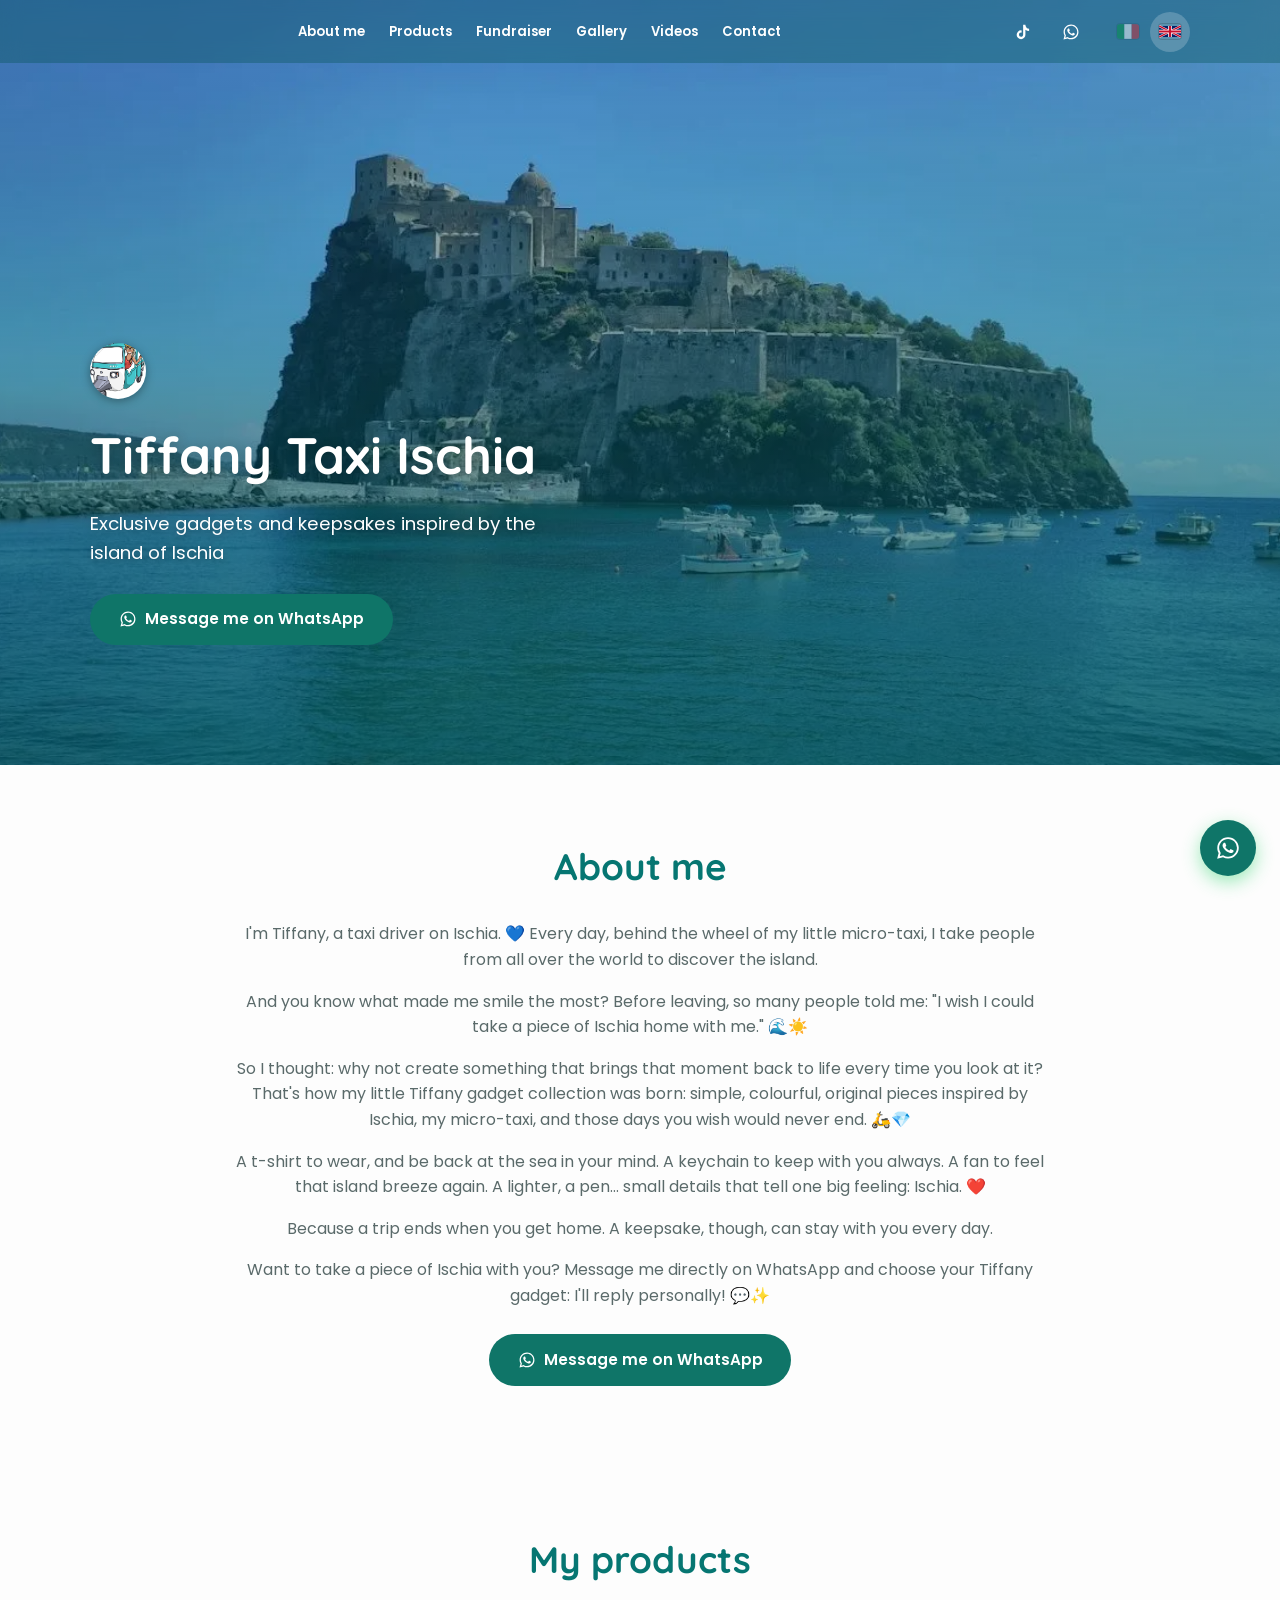
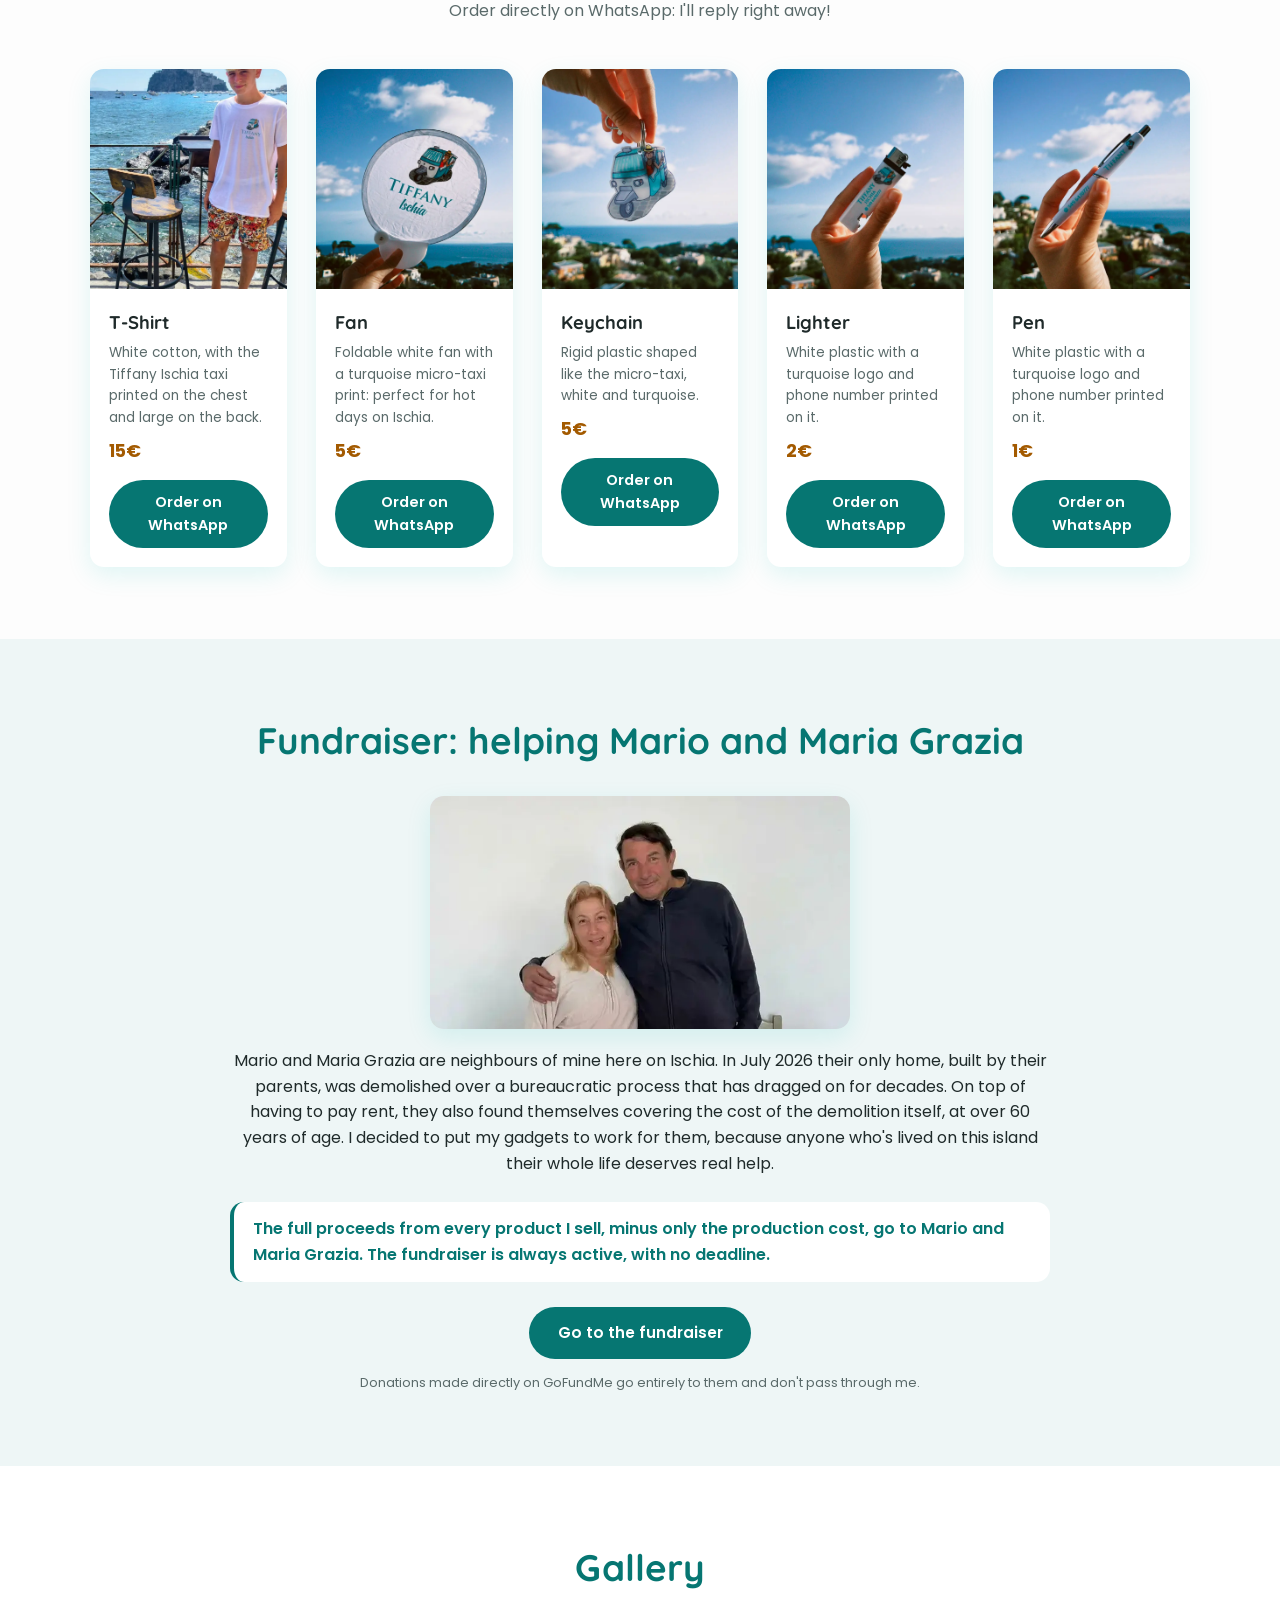
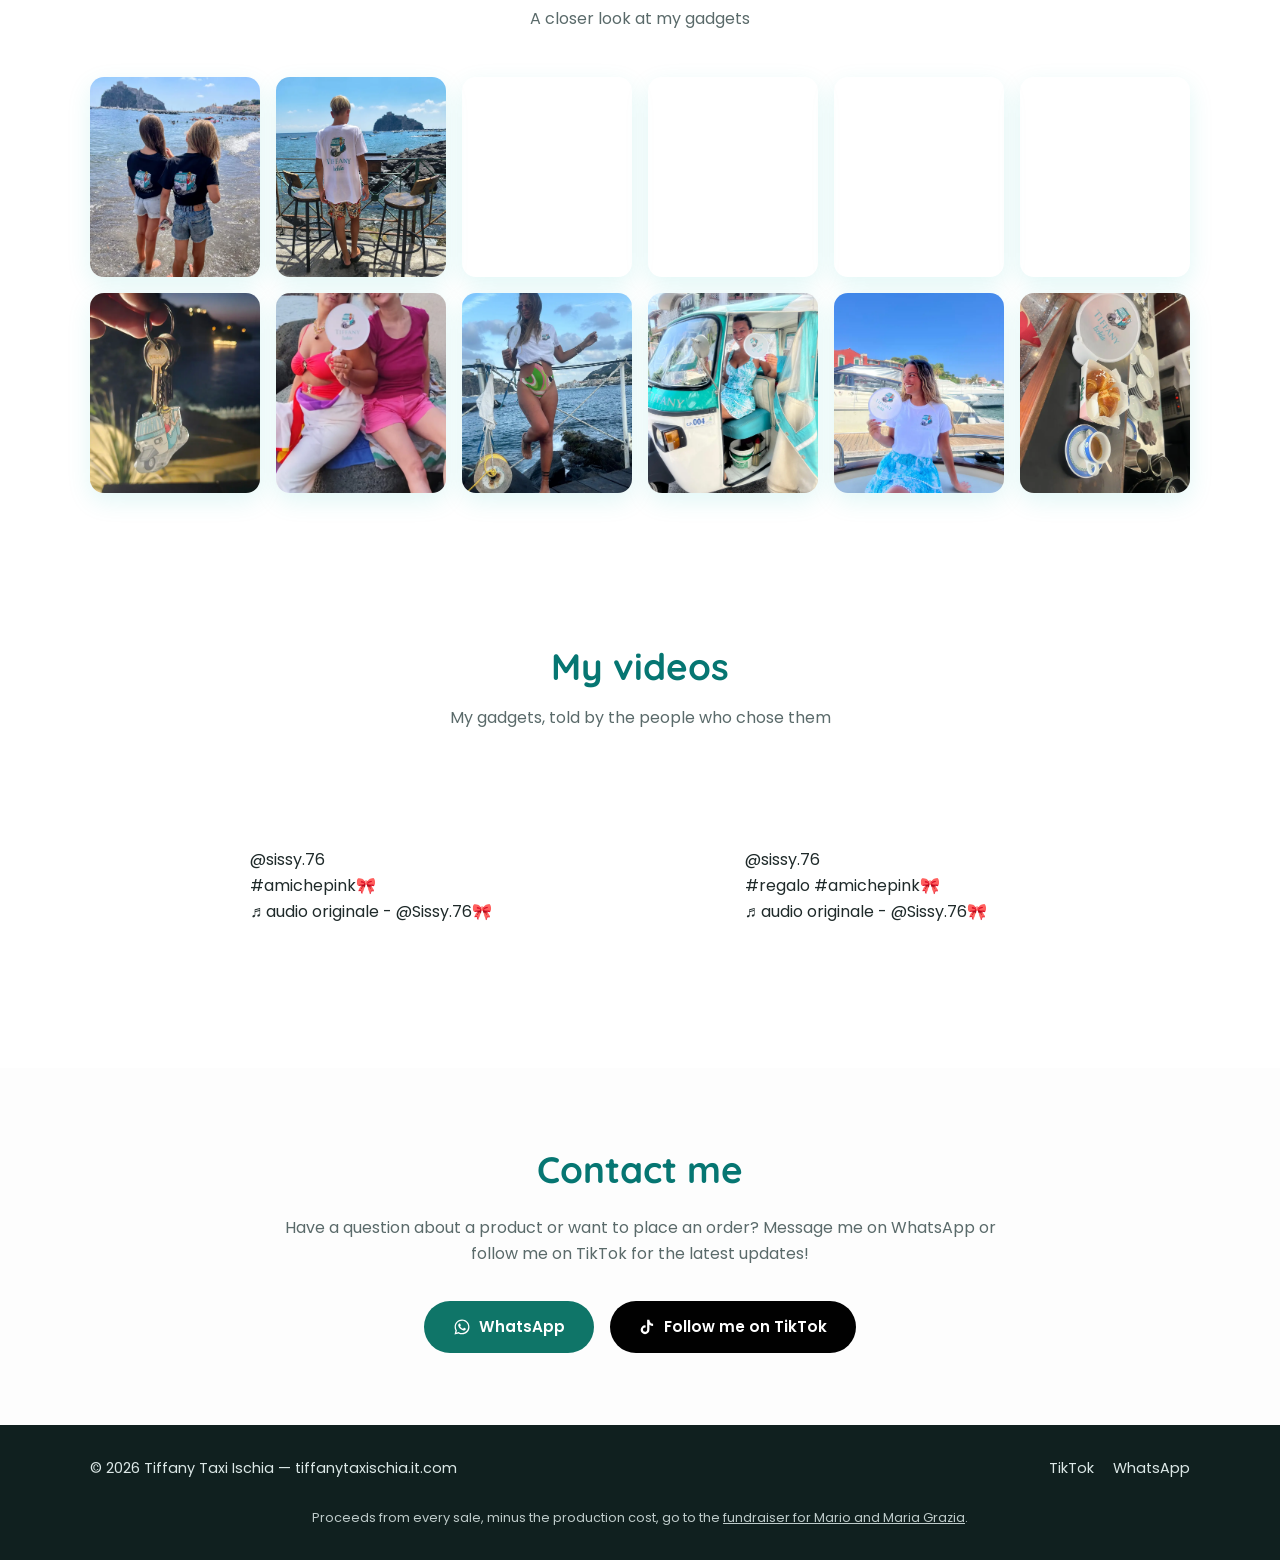
==== commit 4567bc4f: "Fix flag icons stacking/shrinking on Safari The flag SVGs were missing explicit width/height attribu" ====
--- a/en.html
+++ b/en.html
@@ -73,10 +73,10 @@
     </div>
     <div class="nav-lang">
       <a href="/" class="lang-link" hreflang="it" aria-label="Italiano">
-        <svg class="flag-icon" viewBox="0 0 3 2" aria-hidden="true"><rect width="1" height="2" x="0" fill="#009246"/><rect width="1" height="2" x="1" fill="#fff"/><rect width="1" height="2" x="2" fill="#ce2b37"/></svg>
+        <svg class="flag-icon" width="22" height="15" viewBox="0 0 3 2" aria-hidden="true"><rect width="1" height="2" x="0" fill="#009246"/><rect width="1" height="2" x="1" fill="#fff"/><rect width="1" height="2" x="2" fill="#ce2b37"/></svg>
       </a>
       <a href="/en.html" class="lang-link lang-active" hreflang="en" aria-current="page" aria-label="English">
-        <svg class="flag-icon" viewBox="0 0 60 30" aria-hidden="true"><rect width="60" height="30" fill="#012169"/><path d="M0 0L60 30M60 0L0 30" stroke="#fff" stroke-width="6"/><path d="M0 0L25 12.5M60 0L35 12.5M0 30L25 17.5M60 30L35 17.5" stroke="#C8102E" stroke-width="4"/><path d="M30 0V30M0 15H60" stroke="#fff" stroke-width="10"/><path d="M30 0V30M0 15H60" stroke="#C8102E" stroke-width="6"/></svg>
+        <svg class="flag-icon" width="22" height="15" viewBox="0 0 60 30" aria-hidden="true"><rect width="60" height="30" fill="#012169"/><path d="M0 0L60 30M60 0L0 30" stroke="#fff" stroke-width="6"/><path d="M0 0L25 12.5M60 0L35 12.5M0 30L25 17.5M60 30L35 17.5" stroke="#C8102E" stroke-width="4"/><path d="M30 0V30M0 15H60" stroke="#fff" stroke-width="10"/><path d="M30 0V30M0 15H60" stroke="#C8102E" stroke-width="6"/></svg>
       </a>
     </div>
   </div>
--- a/style.css
+++ b/style.css
@@ -137,12 +137,14 @@
 
 .nav-social {
   display: flex;
+  flex-shrink: 0;
   gap: 0.25rem;
   margin-left: auto;
 }
 
 .nav-icon {
   display: inline-flex;
+  flex-shrink: 0;
   align-items: center;
   justify-content: center;
   width: 44px;
@@ -166,12 +168,14 @@
 
 .nav-lang {
   display: flex;
+  flex-shrink: 0;
   gap: 0.15rem;
   margin-left: 0.15rem;
 }
 
 .lang-link {
   display: inline-flex;
+  flex-shrink: 0;
   align-items: center;
   justify-content: center;
   width: 40px;
@@ -182,6 +186,7 @@
 }
 
 .flag-icon {
+  display: block;
   width: 22px;
   height: 15px;
   border-radius: 3px;
